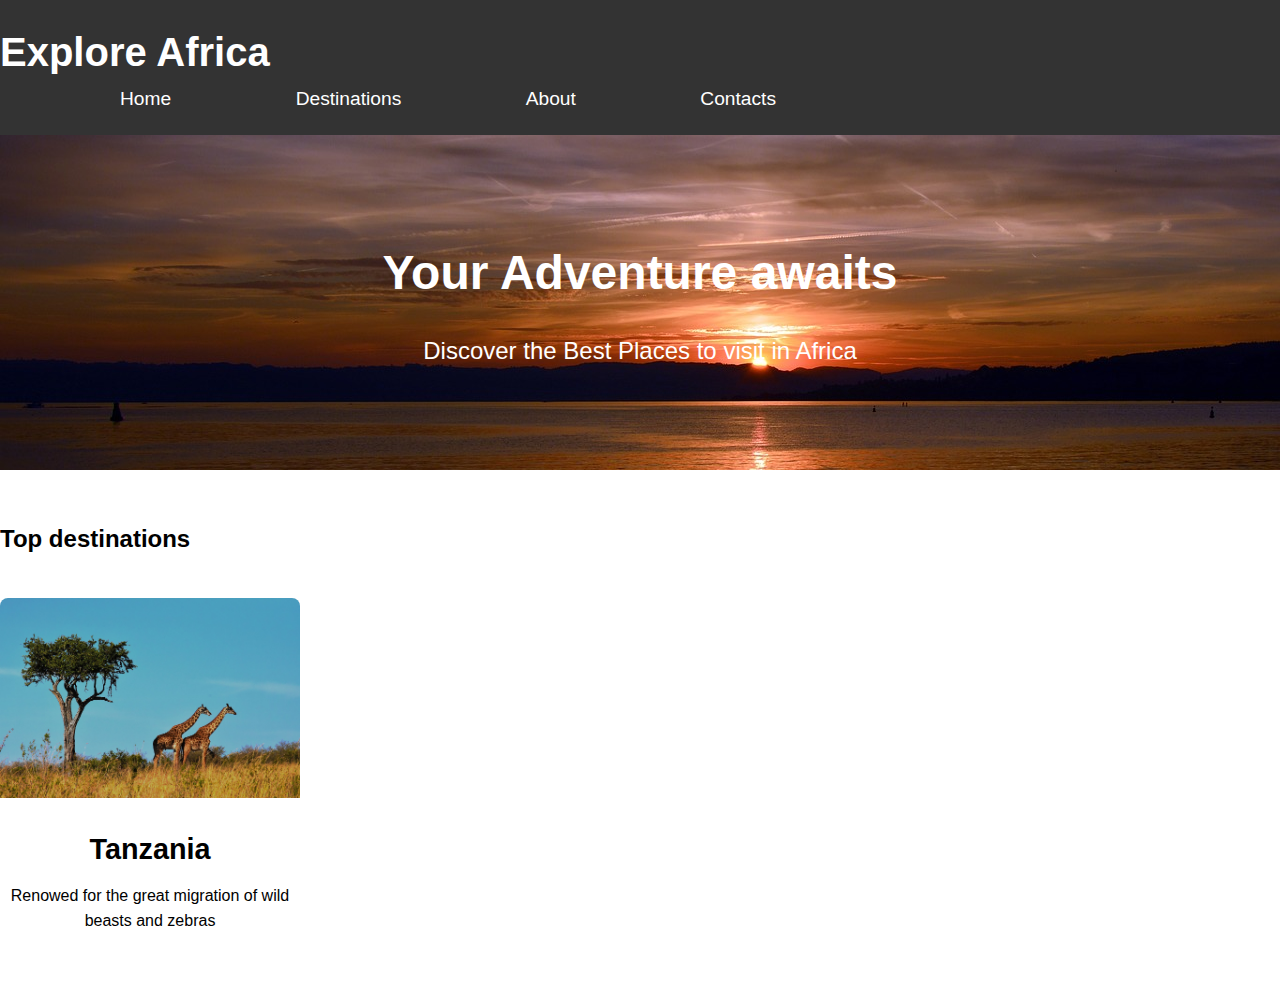
==== index.html @ 4efbbfc6 "Afrivibe Journey" ====
<!DOCTYPE html>
<html lang="en">
<head>
    <meta charset="UTF-8">
    <meta name="viewport" content="width=device-width, initial-scale=1.0">
    <link rel="stylesheet" href="style.css">
    <title>Explore Africa</title>
</head>
<body>
    <header>
        <div class="xcontainer">
            <h1>Explore Africa</h1>
            <nav>
                <ul>
                    <li><a href="#home">Home</a></li>
                    <li><a href="#Destinations">Destinations</a></li>
                    <li><a href="#About">About</a></li>
                    <li><a href="#Contacts">Contacts</a></li>

                </ul>
            </nav>
        </div>
    </header>
    <section id="home">
        <div class="hero-image">
            <h2>Your Adventure awaits</h2>
            <p>Discover the Best Places to visit in Africa</p>
        
        
        </div>
    </section>

    <section id="Destinations">
        <h2>Top destinations</h2>
        <div class="destination-list">
            <div class="destination">
                <img src="/wildlife-1536582_1280.jpg" alt="Tanzania">
                <h3>Tanzania</h3>
                <p>Renowed for the great migration of wild beasts and zebras</p>
            </div>
        </div>
    </section>
</body>
</html>
---- style.css ----
*{
    margin: 0;
    padding: 0;
    box-sizing: border-box;
}
body{
    font-family: Arial, sans-serif;
    line-height: 1.6;
}
header{
    background: #333;
    color: white;
    padding: 20px 0;
}
header .container{
    max-width: 1200px;
    margin: 0 auto;
    display: flex;
    justify-content: space-between;
    align-items: center;
}
header h1{
    font-size: 2.5rem;
}
header nav ul{
    list-style: none;
}
header nav ul li{
    display: inline;
    margin-left: 20px;
}
header nav ul li a{
    color: white;
    text-decoration: none;
    font-size: 1.2rem;
  margin-left: 100px;
}


#home {
    background: url(/sunset-1645103_1280.jpg) no-repeat center center/cover;
    color: white;
    padding: 100px 0;
    text-align: center;
}
.hero-image h2 {
    font-size: 3rem;
    margin-bottom: 20px;
}
.hero-image p {
    font-size: 1.5rem;
}

#Destinations {
padding: 50px 0;
text-align: center;
}
#Destinations h2 {
    display: flex;
    margin-bottom: 40px;
    
}
.destination-list {
    font-size: 2.5rem;
    justify-content: center;
    gap: 30px;
}
.destination {
    width: 300px;
    border-radius: 8px;
    overflow: hidden;
}
.destination img {
    width: 100%;
    height: auto;
}
.destination h3 {
    font-size: 1.8rem;
    margin-top: 10px;
}
.destination p {
    font-size: 1rem;
    padding: 10px;
}
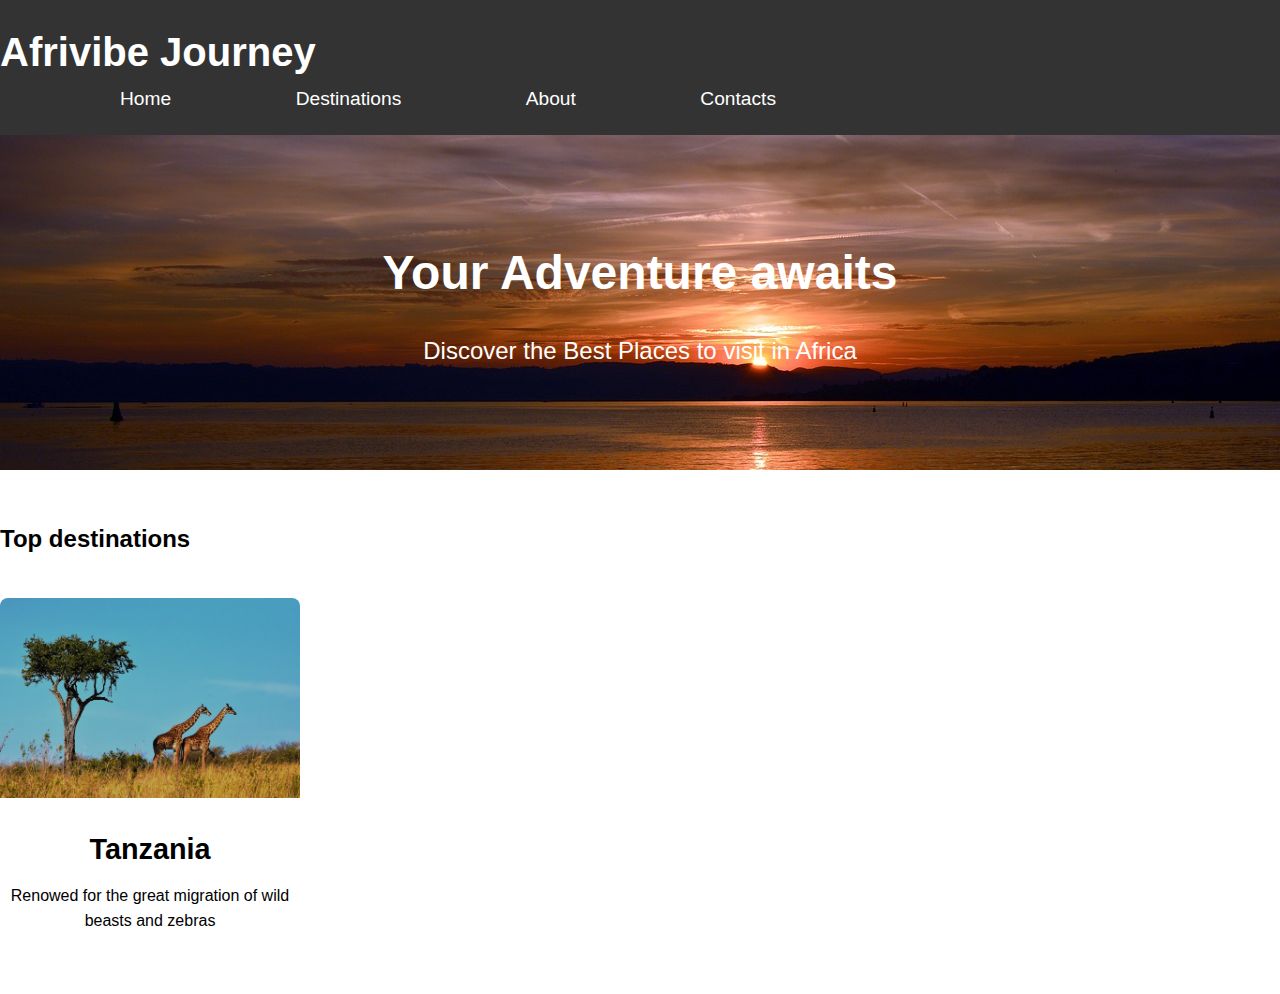
==== commit 88d18142: "i just made some changes" ====
--- a/index.html
+++ b/index.html
@@ -4,12 +4,12 @@
     <meta charset="UTF-8">
     <meta name="viewport" content="width=device-width, initial-scale=1.0">
     <link rel="stylesheet" href="style.css">
-    <title>Explore Africa</title>
+    <title>Afrivibe Journey</title>
 </head>
 <body>
     <header>
         <div class="xcontainer">
-            <h1>Explore Africa</h1>
+            <h1>Afrivibe Journey</h1>
             <nav>
                 <ul>
                     <li><a href="#home">Home</a></li>
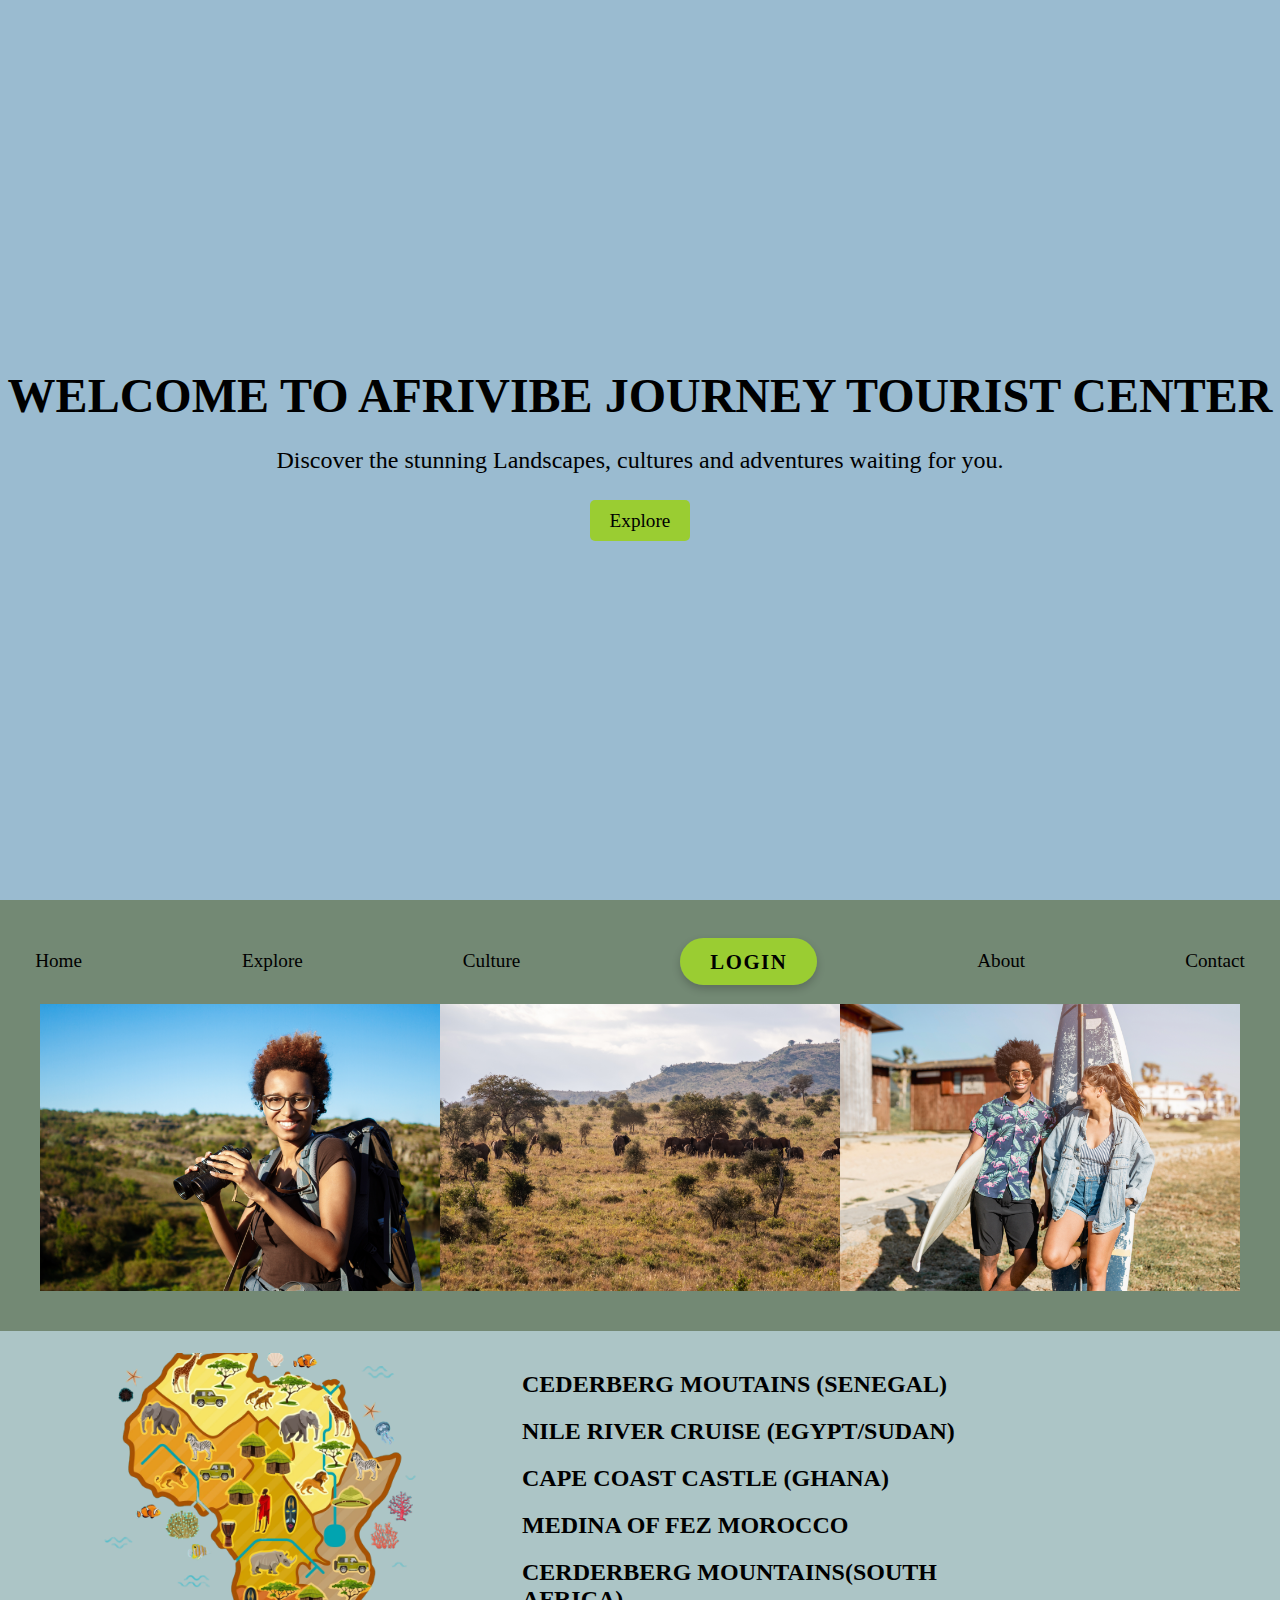
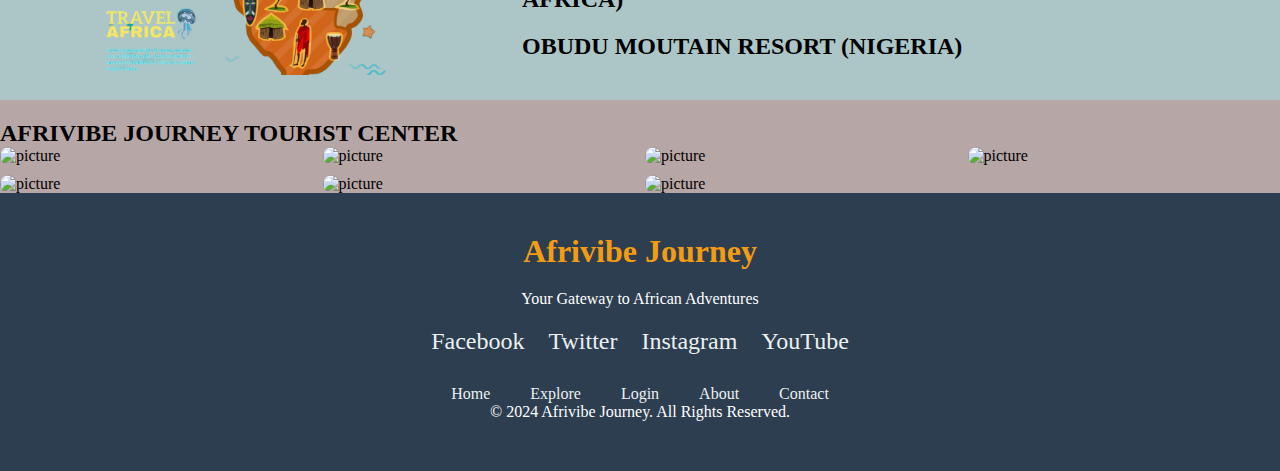
==== commit c44ddc98: "i made more changes" ====
--- a/index.html
+++ b/index.html
@@ -4,41 +4,110 @@
     <meta charset="UTF-8">
     <meta name="viewport" content="width=device-width, initial-scale=1.0">
     <link rel="stylesheet" href="style.css">
+    <link rel="stylesheet" href="https://kit.fontawesome.com/2a87922b9e.js">
     <title>Afrivibe Journey</title>
+    <html></html>
 </head>
 <body>
-    <header>
-        <div class="xcontainer">
-            <h1>Afrivibe Journey</h1>
-            <nav>
-                <ul>
-                    <li><a href="#home">Home</a></li>
-                    <li><a href="#Destinations">Destinations</a></li>
-                    <li><a href="#About">About</a></li>
-                    <li><a href="#Contacts">Contacts</a></li>
-
-                </ul>
-            </nav>
-        </div>
-    </header>
-    <section id="home">
-        <div class="hero-image">
-            <h2>Your Adventure awaits</h2>
-            <p>Discover the Best Places to visit in Africa</p>
-        
-        
+    <section class="hero">
+        <div class="hero-content">
+            <h1> WELCOME TO AFRIVIBE JOURNEY TOURIST CENTER</h1>
+            <p>Discover the stunning Landscapes, cultures and adventures waiting for you.</p>
+            <a href="#home" class="explore-btn">Explore</a>
         </div>
     </section>
 
-    <section id="Destinations">
-        <h2>Top destinations</h2>
-        <div class="destination-list">
-            <div class="destination">
-                <img src="/wildlife-1536582_1280.jpg" alt="Tanzania">
-                <h3>Tanzania</h3>
-                <p>Renowed for the great migration of wild beasts and zebras</p>
+    <section id="home" class="home">
+        <nav class="navbar">
+            <ul>
+                <li><a href="#home"><i class="fas fa-home"></i>Home</a></li>
+                <li><a href="#explore"><i class="fa-solid fa-magnifying-glass"></i>Explore</a></li>
+                <li><a href="#culture"><i class="fa-solid fa-globe"></i>Culture</a></li>
+                <li><a href="/login.html" id="login">Login</a></li>
+                <li><a href="#about">About</a></li>
+                <li><a href="#contact">Contact</a></li>
+            </ul>
+        </nav>
+
+        <div class="imagegallery">
+            <img src="./all images/Rectangle 4.png" alt="African Tourism">
+            <img src="./all images/Rectangle 5.png" alt="African Tourism">
+            <img src="./all images/Rectangle 6.png" alt="African Tourism">
+        </div>
+    </section>
+
+    <section id="explore">
+        <div class="content-container">
+            <div class="imagecontainer">
+                <img src="./all images/Rectangle 9.png" alt="picture" class="image">
+            </div>
+            <div class="textcontainer">
+               
+                <div class="textitem">
+                    <a href="/sesgal.html">CEDERBERG MOUTAINS (SENEGAL)</a>
+                </div>
+                <div class="textitem">
+                    <a href="/egypt.html">NILE RIVER CRUISE (EGYPT/SUDAN)</a>
+                </div>
+                <div class="textitem">
+                    <a href="/ghana.html">CAPE COAST CASTLE (GHANA)</a>
+                </div>
+                <div class="textitem">
+                    <a href="/morocco.html">MEDINA OF FEZ MOROCCO</a>
+                </div>
+                <div class="textitem">
+                    <a href="/southafrica.html">CERDERBERG MOUNTAINS(SOUTH AFRICA)
+                    </a>
+                </div>
+                <div class="textitem">
+                    <a href="/nigeria.html">OBUDU MOUTAIN RESORT (NIGERIA)
+                    </a>
+                </div>
             </div>
         </div>
     </section>
+    <section id="culture" class="Culture">
+        <h2> AFRIVIBE JOURNEY TOURIST CENTER</h2>
+        <div class="culturegallery">
+            <img src="./all images/Rectangle 7.png" alt="picture">
+            <img src="./all images/Rectangle 8.png" alt="picture">
+            <img src="./all images/Rectangle 11.png" alt="picture">
+            <img src="./all images/MacBook Pro 14_ - 4.png" alt="picture">
+            <img src="./all images/MacBook Pro 14_ - 6.png" alt="picture">
+            <img src="./all images/Rectangle 18.png" alt="picture">
+            <img src="./all images/Rectangle 19.png" alt="picture">
+
+        </div>
+    </section>
+
+
+
+<footer>
+    <h2>Afrivibe Journey</h2>
+    <p>Your Gateway to African Adventures</p>
+
+    <!-- Social Media Links -->
+    <div class="social-links">
+        <a href="https://facebook.com" target="_blank">Facebook</a>
+        <a href="https://twitter.com" target="_blank">Twitter</a>
+        <a href="https://instagram.com" target="_blank">Instagram</a>
+        <a href="https://youtube.com" target="_blank">YouTube</a>
+    </div>
+
+    <!-- Footer Navigation Links -->
+    <div class="footer-nav">
+        <ul>
+            <li><a href="#home">Home</a></li>
+            <li><a href="#explore">Explore</a></li>
+            <li><a href="#login">Login</a></li>
+            <li><a href="#about">About</a></li>
+            <li><a href="#contact">Contact</a></li>
+        </ul>
+    </div>
+
+    <p>&copy; 2024 Afrivibe Journey. All Rights Reserved.</p>
+</footer>
+
+
 </body>
 </html>--- a/style.css
+++ b/style.css
@@ -3,82 +3,229 @@
     padding: 0;
     box-sizing: border-box;
 }
-body{
-    font-family: Arial, sans-serif;
-    line-height: 1.6;
-}
-header{
-    background: #333;
+
+.hero {
+    height: 100vh;
+    background: rgba(40, 111, 155, 0.47);
+    background-size: cover;
+    display: flex;
+    justify-content: center;
+    align-items: center;
+    color: black;
+    text-align: center;
+}
+.hero h1 {
+    font-size: 3em;
+    margin-bottom: 0.5em;
+}
+.hero p {
+    font-size: 1.5em;
+    margin-bottom: 1.5em;
+}
+.explore-btn {
+    padding: 10px 20px;
+    background-color: yellowgreen;
+    color: black;
+    text-decoration: none;
+    font-size: 1.2em;
+    border-radius: 5px;
+}
+.explore-btn:hover {
+    background-color: #e67e22;
+}
+.home {
+    background: rgba(91, 116, 92, 0.85);
+    padding: 40px;
+    text-align: center;
+}
+.navbar {
+    padding: 10px 0;
+}
+.navbar ul {
+    list-style: none;
+    display: flex;
+    justify-content: center;
+}
+.navbar ul li {
+    margin: 0 80px;
+}
+.navbar ul li a {
+    color: black;
+    text-decoration: none;
+    font-size: 1.2em;
+}
+.navbar ul li a:hover {
+    color: #ff7f50;
+}
+.navbar ul li a#login {
+    background: yellowgreen;
+    padding: 12px 30px;
+    border-radius: 50px;
+    font-weight: bold;
+    color: black;
+    text-transform: uppercase;
+    letter-spacing: 1.5px;
+    box-shadow: 0 4px 8px rgba(0, 0, 0, 0.2);
+    transition: all 0.3s ease-in-out;
+    font-size: 1.3em;
+}
+.navbar ul li a#login:hover {
+    background: #e67e22;
+    transform: scale(1.1);
+    letter-spacing: 2px;
+}
+.navbar ul li a#login:focus {
+    outline: none;
+    box-shadow: 0 6px 12px rgba(255, 99, 71, 0.7);
+}
+
+
+
+.imagegallery {
+    display: flex;
+    justify-content: space-between;
+    padding-top: 20px;
+}
+.imagegallery img {
+    width: 400px;
+    box-shadow: o 4px 6px rgba(0, 0, 0, 0.1);
+    object-fit: cover;
+}
+
+#explore {
+     background: rgba(140, 174, 176, 0.72);
+    }
+    .content-container {
+        display: flex;
+        justify-content: space-between-;
+        align-items: center;
+        width: 80%;
+       padding: 20px;
+       border-radius: 10px; 
+    
+    }
+    .imagecontainer {
+        flex: 1;
+        text-align: center;
+    }
+    .image {
+        width: 80%;
+        height: auto;
+        border-radius: 10px;
+    }
+    .textcontainer {
+        flex: 1;
+        padding-left: 20px;
+    }
+    .textitem {
+        margin: 20px 0;
+    }
+    .textitem a {
+        font-size: 1.5em;
+        text-decoration: none;
+        color: black;
+        font-weight: bold;
+    }
+    .textitem a:hover {
+        color: #ff6347;
+        text-decoration: underline;
+    }
+
+    #culture {
+        background: rgba(183, 166, 166, 1);
+
+    }
+    .Culture h2 {
+        padding-top: 20px;
+    }
+        
+    
+    
+    .culturegallery{
+        display: grid;
+        grid-template-columns: repeat(4, 1fr);
+        grid-gap: 10px;]
+        margin-top: 20px;
+    }
+    .culturegallery img {
+        width: 100%;
+        height: auto;
+        border-radius: 10px;
+    }
+    @media (max-width: 1024px) {
+        .culturegallery {
+            grid-auto-columns:  repeat(3, 2fr);
+        }
+        
+    }
+   @media (max-width: 768px) {
+    .culturegallery {
+        grid-template-columns: repeat(2,1fr);
+    }
+   }
+   @media (max-width: 480px) {
+    .culturegallery {
+        grid-template-columns: 1fr;
+    }
+   }
+   
+    
+
+footer {
+    background-color: #2c3e50;
     color: white;
-    padding: 20px 0;
-}
-header .container{
-    max-width: 1200px;
-    margin: 0 auto;
-    display: flex;
-    justify-content: space-between;
-    align-items: center;
-}
-header h1{
-    font-size: 2.5rem;
-}
-header nav ul{
+    padding: 40px 20px;
+    text-align: center;
+}
+
+footer h2 {
+    margin-bottom: 20px;
+    font-size: 2rem;
+    color: #f39c12;
+}
+
+footer p {
+    font-size: 1rem;
+    margin-bottom: 10px;
+}
+
+footer .social-links {
+    margin-top: 20px;
+}
+
+footer .social-links a {
+    color: #ecf0f1;
+    font-size: 1.5rem;
+    margin: 0 10px;
+    text-decoration: none;
+    transition: color 0.3s ease;
+}
+
+footer .social-links a:hover {
+    color: #f39c12;
+}
+
+footer .footer-nav {
+    margin-top: 30px;
+}
+
+footer .footer-nav ul {
     list-style: none;
-}
-header nav ul li{
-    display: inline;
-    margin-left: 20px;
-}
-header nav ul li a{
-    color: white;
-    text-decoration: none;
-    font-size: 1.2rem;
-  margin-left: 100px;
-}
-
-
-#home {
-    background: url(/sunset-1645103_1280.jpg) no-repeat center center/cover;
-    color: white;
-    padding: 100px 0;
-    text-align: center;
-}
-.hero-image h2 {
-    font-size: 3rem;
-    margin-bottom: 20px;
-}
-.hero-image p {
-    font-size: 1.5rem;
-}
-
-#Destinations {
-padding: 50px 0;
-text-align: center;
-}
-#Destinations h2 {
-    display: flex;
-    margin-bottom: 40px;
-    
-}
-.destination-list {
-    font-size: 2.5rem;
+    display: flex;
     justify-content: center;
-    gap: 30px;
-}
-.destination {
-    width: 300px;
-    border-radius: 8px;
-    overflow: hidden;
-}
-.destination img {
-    width: 100%;
-    height: auto;
-}
-.destination h3 {
-    font-size: 1.8rem;
-    margin-top: 10px;
-}
-.destination p {
+}
+
+footer .footer-nav ul li {
+    margin: 0 20px;
+}
+
+footer .footer-nav ul li a {
+    color: #ecf0f1;
+    text-decoration: none;
     font-size: 1rem;
-    padding: 10px;
-}
+    transition: color 0.3s ease;
+}
+
+footer .footer-nav ul li a:hover {
+    color: #f39c12;
+}
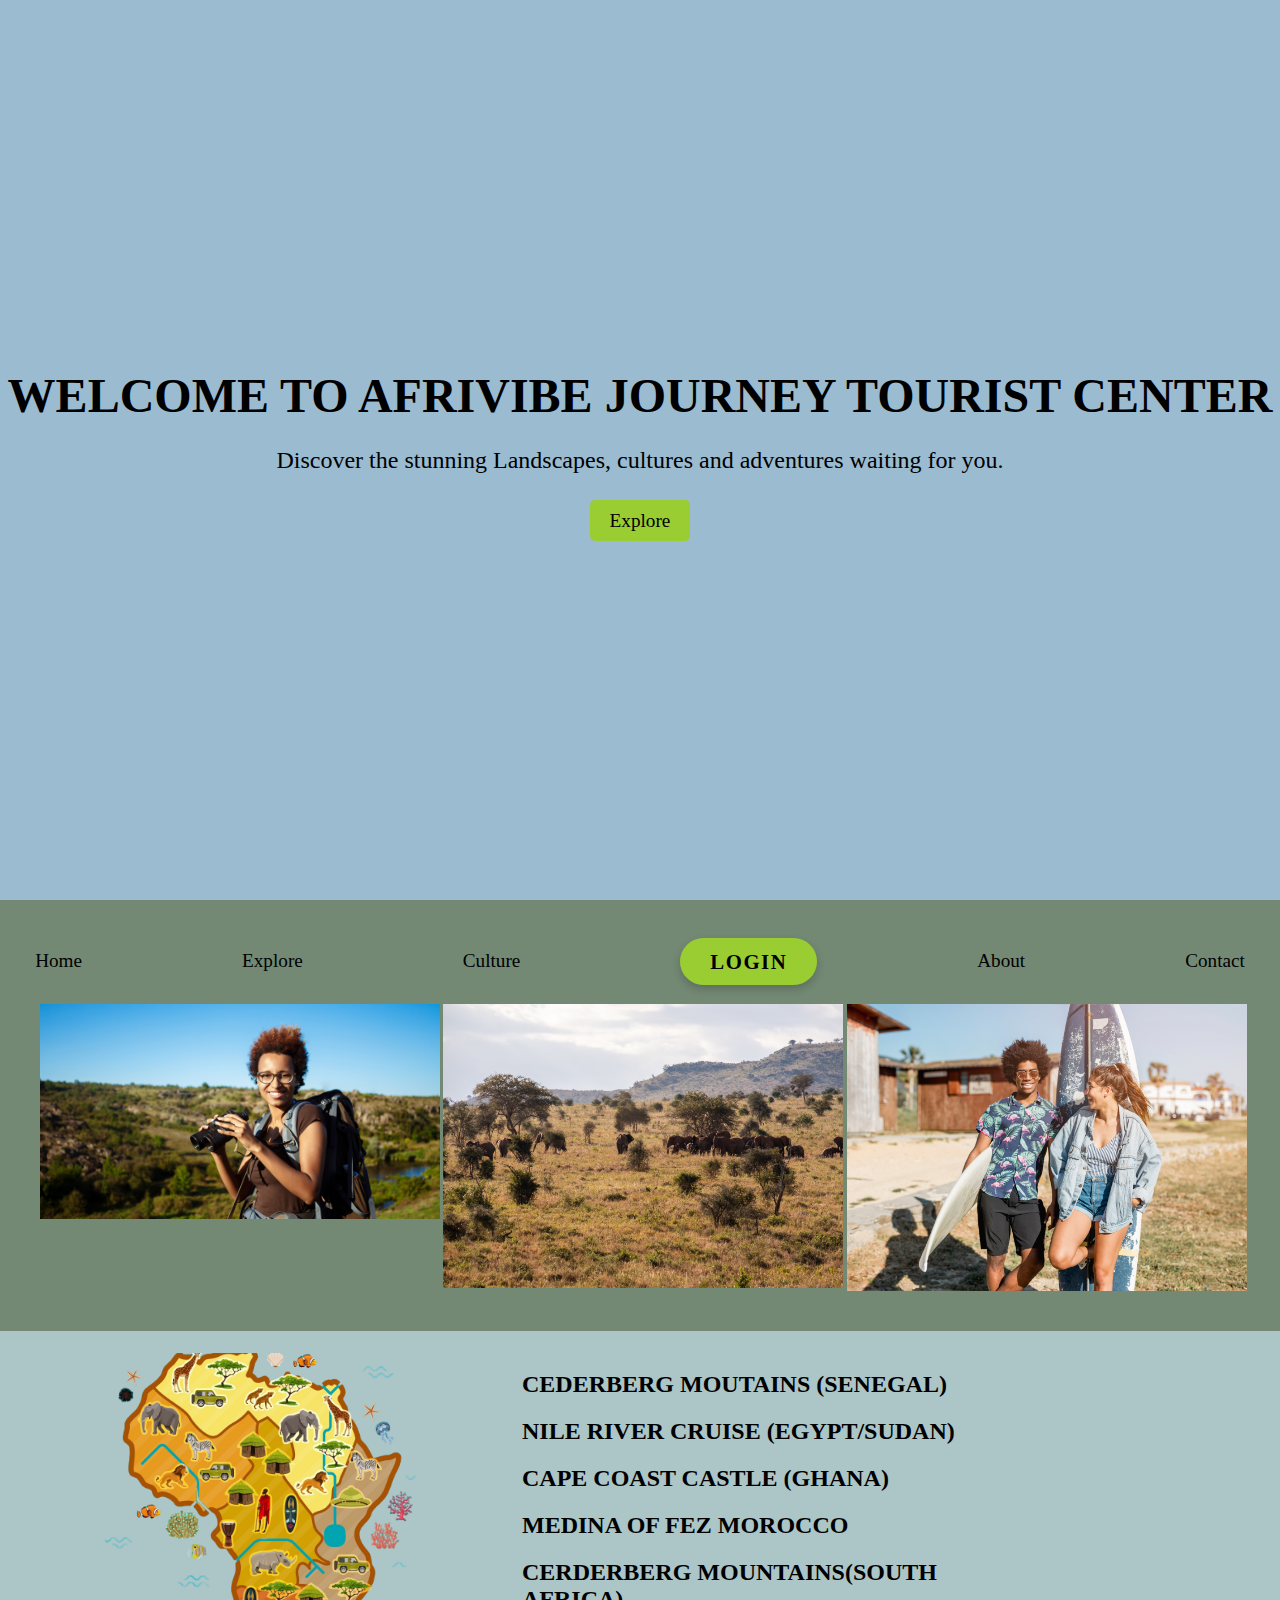
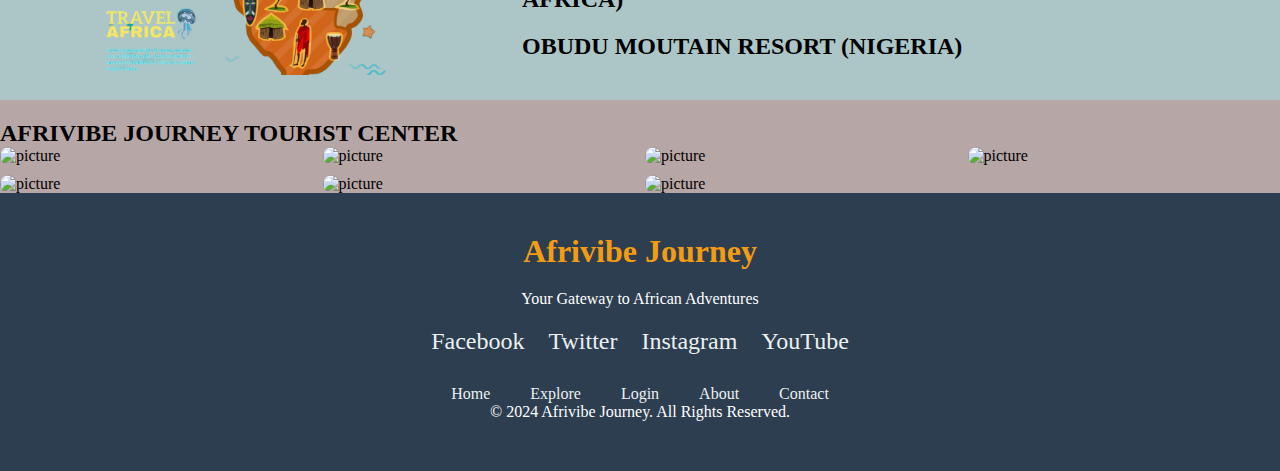
==== commit f27c7ad7: "moreee changes" ====
--- a/index.html
+++ b/index.html
@@ -19,7 +19,7 @@
 
     <section id="home" class="home">
         <nav class="navbar">
-            <ul>
+            <ul class="navlink">
                 <li><a href="#home"><i class="fas fa-home"></i>Home</a></li>
                 <li><a href="#explore"><i class="fa-solid fa-magnifying-glass"></i>Explore</a></li>
                 <li><a href="#culture"><i class="fa-solid fa-globe"></i>Culture</a></li>
--- a/style.css
+++ b/style.css
@@ -1,3 +1,5 @@
+
+
 *{
     margin: 0;
     padding: 0;
@@ -37,9 +39,11 @@
     background: rgba(91, 116, 92, 0.85);
     padding: 40px;
     text-align: center;
+   
 }
 .navbar {
     padding: 10px 0;
+    
 }
 .navbar ul {
     list-style: none;
@@ -56,6 +60,15 @@
 }
 .navbar ul li a:hover {
     color: #ff7f50;
+}
+@media (max-width: 768px) {
+   .navlink {
+    flex-direction: column;
+    align-items: center;
+   } 
+   .navlink li {
+    margin: 10px;
+   }
 }
 .navbar ul li a#login {
     background: yellowgreen;
@@ -82,14 +95,22 @@
 
 
 .imagegallery {
-    display: flex;
-    justify-content: space-between;
+    display: grid;
+    grid-template-columns: repeat(auto-fit, minmax(200px, 1fr));
+    gap: 10px;
+    justify-content: center;
     padding-top: 20px;
 }
 .imagegallery img {
     width: 400px;
     box-shadow: o 4px 6px rgba(0, 0, 0, 0.1);
     object-fit: cover;
+}
+@media (max-width: 768px) {
+.imagegallery {
+    grid-template-columns: 1fr;
+}
+
 }
 
 #explore {
